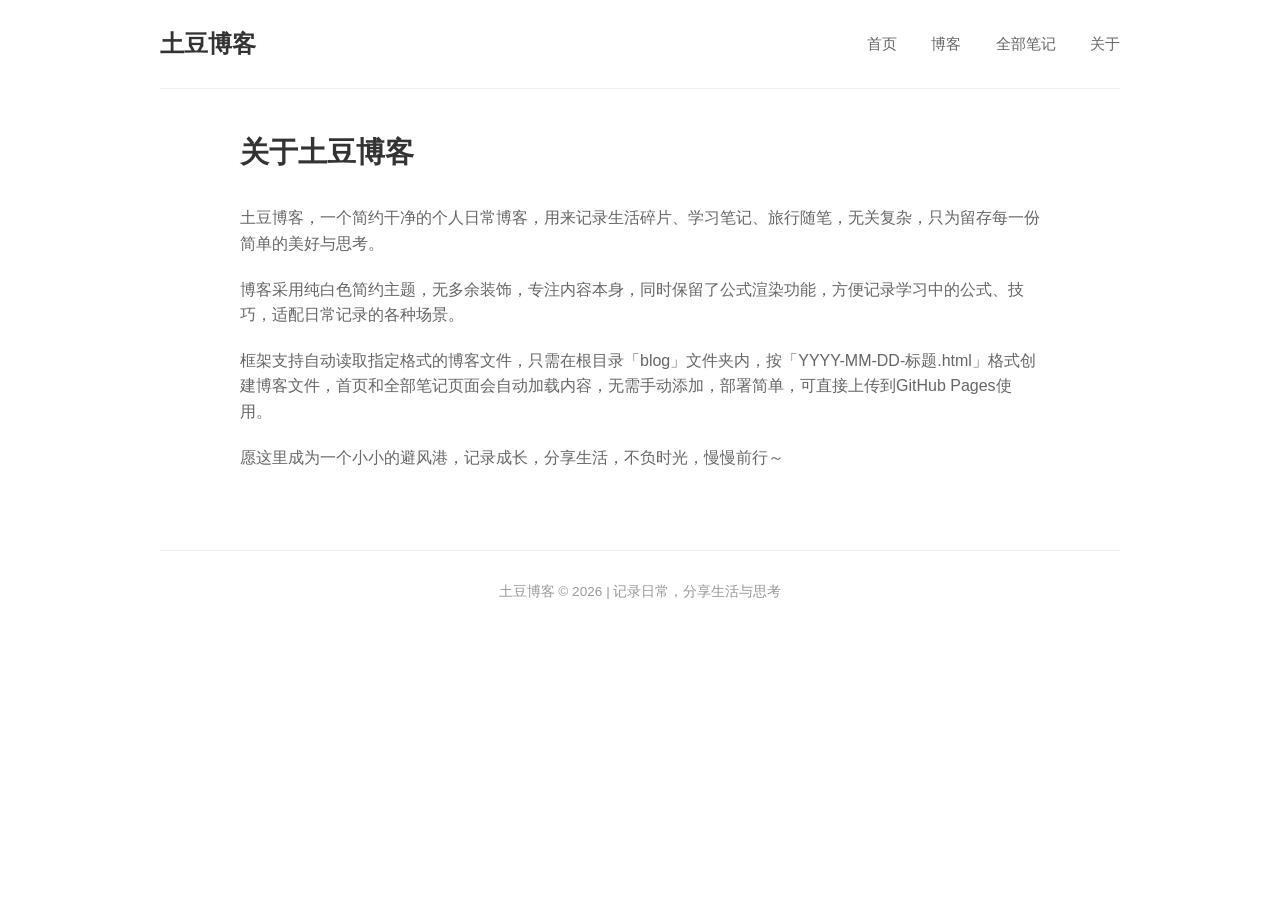
==== about.html @ 10971f91 "add about blog notes.html, rewrite index.html, blog.index still has bug" ====
<!DOCTYPE html>
<html lang="zh-CN">
<head>
    <meta charset="UTF-8">
    <meta name="viewport" content="width=device-width, initial-scale=1.0">
    <title>关于 | 土豆博客</title>
    <style>
        /* 与首页样式一致，保持简约白风格 */
        * {
            margin: 0;
            padding: 0;
            box-sizing: border-box;
            font-family: 'Segoe UI', Tahoma, Geneva, Verdana, sans-serif;
        }
        body {
            background-color: #ffffff;
            color: #333333;
            line-height: 1.6;
            max-width: 1000px;
            margin: 0 auto;
            padding: 0 20px;
        }
        .nav {
            padding: 25px 0;
            border-bottom: 1px solid #f0f0f0;
            margin-bottom: 40px;
        }
        .nav-container {
            display: flex;
            justify-content: space-between;
            align-items: center;
        }
        .logo {
            font-size: 1.5rem;
            font-weight: 600;
            color: #333;
            text-decoration: none;
        }
        .nav-links a {
            margin-left: 30px;
            text-decoration: none;
            color: #666;
            font-size: 0.95rem;
            transition: color 0.3s;
        }
        .nav-links a:hover {
            color: #000;
        }
        .main {
            margin-bottom: 80px;
            max-width: 800px;
            margin-left: auto;
            margin-right: auto;
        }
        .about-title {
            font-size: 1.8rem;
            font-weight: 600;
            margin-bottom: 30px;
            color: #333;
        }
        .about-content p {
            margin-bottom: 20px;
            font-size: 1rem;
            color: #666;
        }
        .footer {
            padding: 30px 0;
            border-top: 1px solid #f0f0f0;
            text-align: center;
            color: #999;
            font-size: 0.85rem;
        }
        @media (max-width: 768px) {
            .nav-container {
                flex-direction: column;
                gap: 15px;
            }
            .nav-links a {
                margin: 0 10px;
            }
            .about-title {
                font-size: 1.5rem;
            }
        }
    </style>
</head>
<body>
    <header class="nav">
        <div class="nav-container">
            <a href="index.html" class="logo">土豆博客</a>
            <div class="nav-links">
                <a href="index.html">首页</a>
				<a href="blog.html">博客</a>
                <a href="notes.html">全部笔记</a>
                <a href="about.html">关于</a>
            </div>
        </div>
    </header>

    <main class="main">
        <h1 class="about-title">关于土豆博客</h1>
        <div class="about-content">
            <p>土豆博客，一个简约干净的个人日常博客，用来记录生活碎片、学习笔记、旅行随笔，无关复杂，只为留存每一份简单的美好与思考。</p>
            <p>博客采用纯白色简约主题，无多余装饰，专注内容本身，同时保留了公式渲染功能，方便记录学习中的公式、技巧，适配日常记录的各种场景。</p>
            <p>框架支持自动读取指定格式的博客文件，只需在根目录「blog」文件夹内，按「YYYY-MM-DD-标题.html」格式创建博客文件，首页和全部笔记页面会自动加载内容，无需手动添加，部署简单，可直接上传到GitHub Pages使用。</p>
            <p>愿这里成为一个小小的避风港，记录成长，分享生活，不负时光，慢慢前行～</p>
        </div>
    </main>

    <footer class="footer">
        <p>土豆博客 © 2026 | 记录日常，分享生活与思考</p>
    </footer>
</body>
</html>
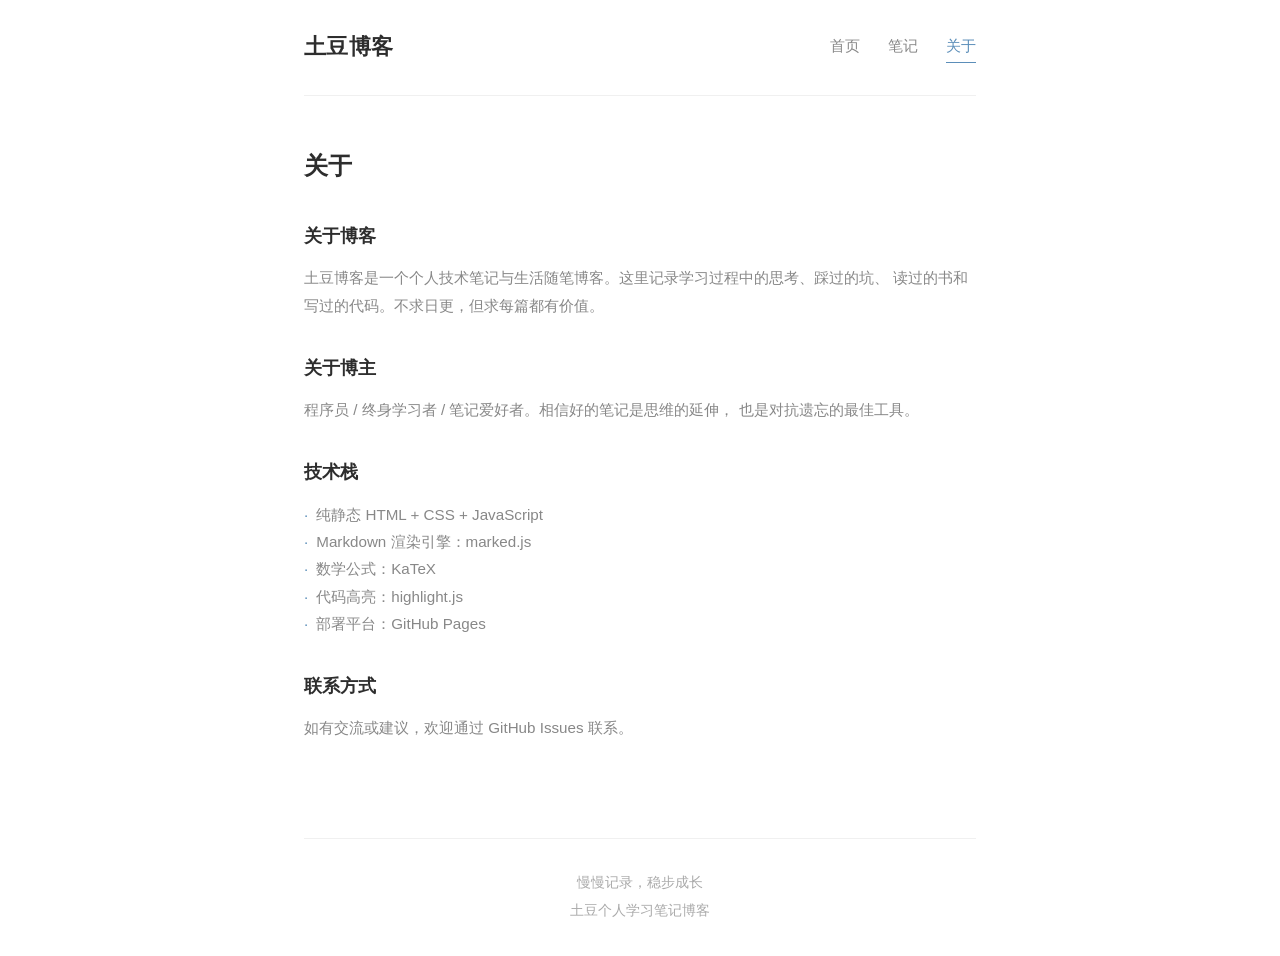
==== commit 6329241c: "use claude code update the blog" ====
--- a/about.html
+++ b/about.html
@@ -1,114 +1,67 @@
 <!DOCTYPE html>
 <html lang="zh-CN">
 <head>
-    <meta charset="UTF-8">
-    <meta name="viewport" content="width=device-width, initial-scale=1.0">
-    <title>关于 | 土豆博客</title>
-    <style>
-        /* 与首页样式一致，保持简约白风格 */
-        * {
-            margin: 0;
-            padding: 0;
-            box-sizing: border-box;
-            font-family: 'Segoe UI', Tahoma, Geneva, Verdana, sans-serif;
-        }
-        body {
-            background-color: #ffffff;
-            color: #333333;
-            line-height: 1.6;
-            max-width: 1000px;
-            margin: 0 auto;
-            padding: 0 20px;
-        }
-        .nav {
-            padding: 25px 0;
-            border-bottom: 1px solid #f0f0f0;
-            margin-bottom: 40px;
-        }
-        .nav-container {
-            display: flex;
-            justify-content: space-between;
-            align-items: center;
-        }
-        .logo {
-            font-size: 1.5rem;
-            font-weight: 600;
-            color: #333;
-            text-decoration: none;
-        }
-        .nav-links a {
-            margin-left: 30px;
-            text-decoration: none;
-            color: #666;
-            font-size: 0.95rem;
-            transition: color 0.3s;
-        }
-        .nav-links a:hover {
-            color: #000;
-        }
-        .main {
-            margin-bottom: 80px;
-            max-width: 800px;
-            margin-left: auto;
-            margin-right: auto;
-        }
-        .about-title {
-            font-size: 1.8rem;
-            font-weight: 600;
-            margin-bottom: 30px;
-            color: #333;
-        }
-        .about-content p {
-            margin-bottom: 20px;
-            font-size: 1rem;
-            color: #666;
-        }
-        .footer {
-            padding: 30px 0;
-            border-top: 1px solid #f0f0f0;
-            text-align: center;
-            color: #999;
-            font-size: 0.85rem;
-        }
-        @media (max-width: 768px) {
-            .nav-container {
-                flex-direction: column;
-                gap: 15px;
-            }
-            .nav-links a {
-                margin: 0 10px;
-            }
-            .about-title {
-                font-size: 1.5rem;
-            }
-        }
-    </style>
+  <meta charset="UTF-8">
+  <meta name="viewport" content="width=device-width, initial-scale=1.0">
+  <meta name="description" content="关于土豆博客 - 个人技术笔记与学习归档">
+  <title>关于 - 土豆博客</title>
+  <link rel="stylesheet" href="source/assets/css/style.css">
 </head>
 <body>
-    <header class="nav">
-        <div class="nav-container">
-            <a href="index.html" class="logo">土豆博客</a>
-            <div class="nav-links">
-                <a href="index.html">首页</a>
-				<a href="blog.html">博客</a>
-                <a href="notes.html">全部笔记</a>
-                <a href="about.html">关于</a>
-            </div>
-        </div>
-    </header>
+  <nav class="nav">
+    <div class="nav-container">
+      <a href="index.html" class="logo">土豆博客</a>
+      <div class="nav-links">
+        <a href="index.html">首页</a>
+        <a href="notes.html">笔记</a>
+        <a href="about.html">关于</a>
+      </div>
+    </div>
+  </nav>
 
-    <main class="main">
-        <h1 class="about-title">关于土豆博客</h1>
-        <div class="about-content">
-            <p>土豆博客，一个简约干净的个人日常博客，用来记录生活碎片、学习笔记、旅行随笔，无关复杂，只为留存每一份简单的美好与思考。</p>
-            <p>博客采用纯白色简约主题，无多余装饰，专注内容本身，同时保留了公式渲染功能，方便记录学习中的公式、技巧，适配日常记录的各种场景。</p>
-            <p>框架支持自动读取指定格式的博客文件，只需在根目录「blog」文件夹内，按「YYYY-MM-DD-标题.html」格式创建博客文件，首页和全部笔记页面会自动加载内容，无需手动添加，部署简单，可直接上传到GitHub Pages使用。</p>
-            <p>愿这里成为一个小小的避风港，记录成长，分享生活，不负时光，慢慢前行～</p>
-        </div>
-    </main>
+  <main class="main">
+    <h1 class="page-title">关于</h1>
 
-    <footer class="footer">
-        <p>土豆博客 © 2026 | 记录日常，分享生活与思考</p>
-    </footer>
+    <div class="about-section">
+      <h2>关于博客</h2>
+      <p>
+        土豆博客是一个个人技术笔记与生活随笔博客。这里记录学习过程中的思考、踩过的坑、
+        读过的书和写过的代码。不求日更，但求每篇都有价值。
+      </p>
+    </div>
+
+    <div class="about-section">
+      <h2>关于博主</h2>
+      <p>
+        程序员 / 终身学习者 / 笔记爱好者。相信好的笔记是思维的延伸，
+        也是对抗遗忘的最佳工具。
+      </p>
+    </div>
+
+    <div class="about-section">
+      <h2>技术栈</h2>
+      <ul>
+        <li>纯静态 HTML + CSS + JavaScript</li>
+        <li>Markdown 渲染引擎：marked.js</li>
+        <li>数学公式：KaTeX</li>
+        <li>代码高亮：highlight.js</li>
+        <li>部署平台：GitHub Pages</li>
+      </ul>
+    </div>
+
+    <div class="about-section">
+      <h2>联系方式</h2>
+      <p>
+        如有交流或建议，欢迎通过 GitHub Issues 联系。
+      </p>
+    </div>
+  </main>
+
+  <footer class="footer">
+    <p class="footer-slogan">慢慢记录，稳步成长</p>
+    <p>土豆个人学习笔记博客</p>
+  </footer>
+
+  <script src="source/assets/js/main.js"></script>
 </body>
-</html>+</html>
--- a/source/assets/css/style.css
+++ b/source/assets/css/style.css
@@ -0,0 +1,477 @@
+/* 土豆博客 - 全局样式 | 现代简约低饱和配色 */
+
+:root {
+  --bg: #ffffff;
+  --text: #2d2d2d;
+  --text-secondary: #888888;
+  --text-muted: #aaaaaa;
+  --border: #f0f0f0;
+  --border-light: #f5f5f5;
+  --accent: #5b8eb9;
+  --accent-hover: #4a7d9e;
+  --code-bg: #f7f8fa;
+  --radius: 4px;
+  --max-width: 720px;
+}
+
+/* ===== Reset ===== */
+*, *::before, *::after {
+  margin: 0;
+  padding: 0;
+  box-sizing: border-box;
+}
+
+html {
+  font-size: 16px;
+  -webkit-text-size-adjust: 100%;
+}
+
+body {
+  font-family: -apple-system, BlinkMacSystemFont, "Segoe UI", "Noto Sans SC", "PingFang SC", "Microsoft YaHei", sans-serif;
+  background-color: var(--bg);
+  color: var(--text);
+  line-height: 1.8;
+  max-width: var(--max-width);
+  margin: 0 auto;
+  padding: 0 24px;
+  min-height: 100vh;
+  display: flex;
+  flex-direction: column;
+}
+
+/* ===== Navigation ===== */
+.nav {
+  padding: 28px 0;
+  border-bottom: 1px solid var(--border);
+  margin-bottom: 48px;
+}
+
+.nav-container {
+  display: flex;
+  justify-content: space-between;
+  align-items: center;
+}
+
+.logo {
+  font-size: 1.35rem;
+  font-weight: 600;
+  color: var(--text);
+  text-decoration: none;
+  letter-spacing: 0.02em;
+}
+
+.logo:hover {
+  color: var(--accent);
+}
+
+.nav-links {
+  display: flex;
+  gap: 28px;
+}
+
+.nav-links a {
+  text-decoration: none;
+  color: var(--text-secondary);
+  font-size: 0.95rem;
+  transition: color 0.2s;
+  padding-bottom: 2px;
+  border-bottom: 1px solid transparent;
+}
+
+.nav-links a:hover,
+.nav-links a.active {
+  color: var(--accent);
+  border-bottom-color: var(--accent);
+}
+
+/* ===== Main Content ===== */
+.main {
+  flex: 1;
+}
+
+/* ===== Page Title ===== */
+.page-title {
+  font-size: 1.5rem;
+  font-weight: 600;
+  margin-bottom: 32px;
+  color: var(--text);
+}
+
+/* ===== Blog List (Homepage) ===== */
+.post-list {
+  list-style: none;
+}
+
+.post-item {
+  padding: 24px 0;
+  border-bottom: 1px solid var(--border-light);
+  transition: background 0.15s;
+}
+
+.post-item:first-child {
+  padding-top: 0;
+}
+
+.post-item:hover {
+  background: #fafbfc;
+  margin: 0 -12px;
+  padding-left: 12px;
+  padding-right: 12px;
+  border-radius: var(--radius);
+}
+
+.post-date {
+  font-size: 0.85rem;
+  color: var(--text-muted);
+  margin-bottom: 4px;
+}
+
+.post-title-link {
+  font-size: 1.15rem;
+  font-weight: 500;
+  color: var(--text);
+  text-decoration: none;
+  display: inline-block;
+  margin-bottom: 6px;
+}
+
+.post-title-link:hover {
+  color: var(--accent);
+}
+
+.post-excerpt {
+  font-size: 0.92rem;
+  color: var(--text-secondary);
+  line-height: 1.7;
+}
+
+.post-tags {
+  margin-top: 8px;
+  display: flex;
+  gap: 8px;
+  flex-wrap: wrap;
+}
+
+.post-tag {
+  font-size: 0.78rem;
+  color: var(--accent);
+  background: #f0f5f9;
+  padding: 2px 10px;
+  border-radius: 12px;
+  text-decoration: none;
+}
+
+/* ===== Article Page ===== */
+.article-header {
+  margin-bottom: 36px;
+}
+
+.article-title {
+  font-size: 1.6rem;
+  font-weight: 600;
+  line-height: 1.4;
+  margin-bottom: 12px;
+}
+
+.article-meta {
+  font-size: 0.88rem;
+  color: var(--text-muted);
+}
+
+.article-meta span {
+  margin-right: 16px;
+}
+
+.article-category {
+  color: var(--accent);
+}
+
+/* Article content (rendered from Markdown) */
+.article-content {
+  font-size: 1rem;
+  line-height: 1.85;
+}
+
+.article-content h2 {
+  font-size: 1.35rem;
+  font-weight: 600;
+  margin: 40px 0 16px;
+  padding-bottom: 8px;
+  border-bottom: 1px solid var(--border-light);
+}
+
+.article-content h3 {
+  font-size: 1.15rem;
+  font-weight: 600;
+  margin: 32px 0 12px;
+}
+
+.article-content h4 {
+  font-size: 1.05rem;
+  font-weight: 600;
+  margin: 24px 0 10px;
+}
+
+.article-content p {
+  margin: 14px 0;
+}
+
+.article-content ul, .article-content ol {
+  margin: 12px 0;
+  padding-left: 24px;
+}
+
+.article-content li {
+  margin: 6px 0;
+}
+
+.article-content blockquote {
+  border-left: 3px solid var(--accent);
+  padding: 4px 16px;
+  margin: 16px 0;
+  color: var(--text-secondary);
+  background: #fafbfc;
+  border-radius: 0 var(--radius) var(--radius) 0;
+}
+
+.article-content a {
+  color: var(--accent);
+  text-decoration: none;
+  border-bottom: 1px dotted var(--accent);
+}
+
+.article-content a:hover {
+  border-bottom-style: solid;
+}
+
+/* Images */
+.article-content img {
+  display: block;
+  max-width: 100%;
+  height: auto;
+  margin: 20px auto;
+  border-radius: var(--radius);
+}
+
+.article-content .img-caption {
+  text-align: center;
+  font-size: 0.85rem;
+  color: var(--text-muted);
+  margin-top: -12px;
+  margin-bottom: 20px;
+}
+
+/* Horizontal rule */
+.article-content hr {
+  border: none;
+  border-top: 1px solid var(--border-light);
+  margin: 32px 0;
+}
+
+/* ===== Code Blocks ===== */
+.article-content code {
+  font-family: "SF Mono", "Fira Code", "JetBrains Mono", "Consolas", monospace;
+  font-size: 0.88em;
+  background: var(--code-bg);
+  padding: 2px 6px;
+  border-radius: 3px;
+  color: #c7254e;
+}
+
+.article-content pre {
+  background: var(--code-bg);
+  padding: 20px 24px;
+  border-radius: var(--radius);
+  overflow-x: auto;
+  margin: 16px 0;
+  line-height: 1.6;
+  border: 1px solid var(--border);
+}
+
+.article-content pre code {
+  background: none;
+  padding: 0;
+  color: var(--text);
+  font-size: 0.9rem;
+}
+
+/* KaTeX formula */
+.katex-display {
+  margin: 20px 0 !important;
+  overflow-x: auto;
+  overflow-y: hidden;
+}
+
+.katex {
+  font-size: 1.1em !important;
+}
+
+/* ===== Footer ===== */
+.footer {
+  padding: 32px 0;
+  border-top: 1px solid var(--border);
+  text-align: center;
+  color: var(--text-muted);
+  font-size: 0.85rem;
+  margin-top: 64px;
+}
+
+.footer-slogan {
+  margin-bottom: 4px;
+}
+
+/* ===== About Page ===== */
+.about-section {
+  margin-bottom: 32px;
+}
+
+.about-section h2 {
+  font-size: 1.15rem;
+  font-weight: 600;
+  margin-bottom: 12px;
+  color: var(--text);
+}
+
+.about-section p, .about-section li {
+  font-size: 0.95rem;
+  color: var(--text-secondary);
+  line-height: 1.8;
+}
+
+.about-section ul {
+  list-style: none;
+  padding: 0;
+}
+
+.about-section li::before {
+  content: "·";
+  color: var(--accent);
+  margin-right: 8px;
+}
+
+/* ===== Notes Page ===== */
+.notes-list {
+  list-style: none;
+}
+
+.note-item {
+  padding: 20px 0;
+  border-bottom: 1px solid var(--border-light);
+}
+
+.note-item:first-child {
+  padding-top: 0;
+}
+
+.note-date {
+  font-size: 0.82rem;
+  color: var(--text-muted);
+  margin-bottom: 4px;
+}
+
+.note-content {
+  font-size: 0.98rem;
+  color: var(--text);
+  line-height: 1.8;
+}
+
+.note-content a {
+  color: var(--accent);
+  text-decoration: none;
+}
+
+.note-content a:hover {
+  text-decoration: underline;
+}
+
+/* ===== Loading & Error ===== */
+.loading, .error-msg {
+  text-align: center;
+  padding: 48px 0;
+  color: var(--text-secondary);
+}
+
+.error-msg {
+  color: #c0392b;
+}
+
+/* ===== Back to Top ===== */
+.back-top {
+  text-align: center;
+  margin-top: 32px;
+}
+
+.back-top a {
+  font-size: 0.88rem;
+  color: var(--text-muted);
+  text-decoration: none;
+}
+
+.back-top a:hover {
+  color: var(--accent);
+}
+
+/* ===== Responsive - Mobile ===== */
+@media (max-width: 768px) {
+  body {
+    padding: 0 16px;
+  }
+
+  .nav {
+    padding: 20px 0;
+    margin-bottom: 32px;
+  }
+
+  .logo {
+    font-size: 1.2rem;
+  }
+
+  .nav-links {
+    gap: 16px;
+  }
+
+  .nav-links a {
+    font-size: 0.88rem;
+  }
+
+  .page-title {
+    font-size: 1.3rem;
+    margin-bottom: 24px;
+  }
+
+  .article-title {
+    font-size: 1.35rem;
+  }
+
+  .article-content {
+    font-size: 0.95rem;
+  }
+
+  .article-content h2 {
+    font-size: 1.2rem;
+  }
+
+  .article-content h3 {
+    font-size: 1.05rem;
+  }
+
+  .article-content pre {
+    padding: 16px;
+    margin: 12px -8px;
+    border-radius: 0;
+    border-left: none;
+    border-right: none;
+  }
+
+  .post-item:hover {
+    margin: 0;
+    padding-left: 0;
+    padding-right: 0;
+    background: none;
+  }
+
+  .footer {
+    margin-top: 40px;
+    padding: 24px 0;
+  }
+}
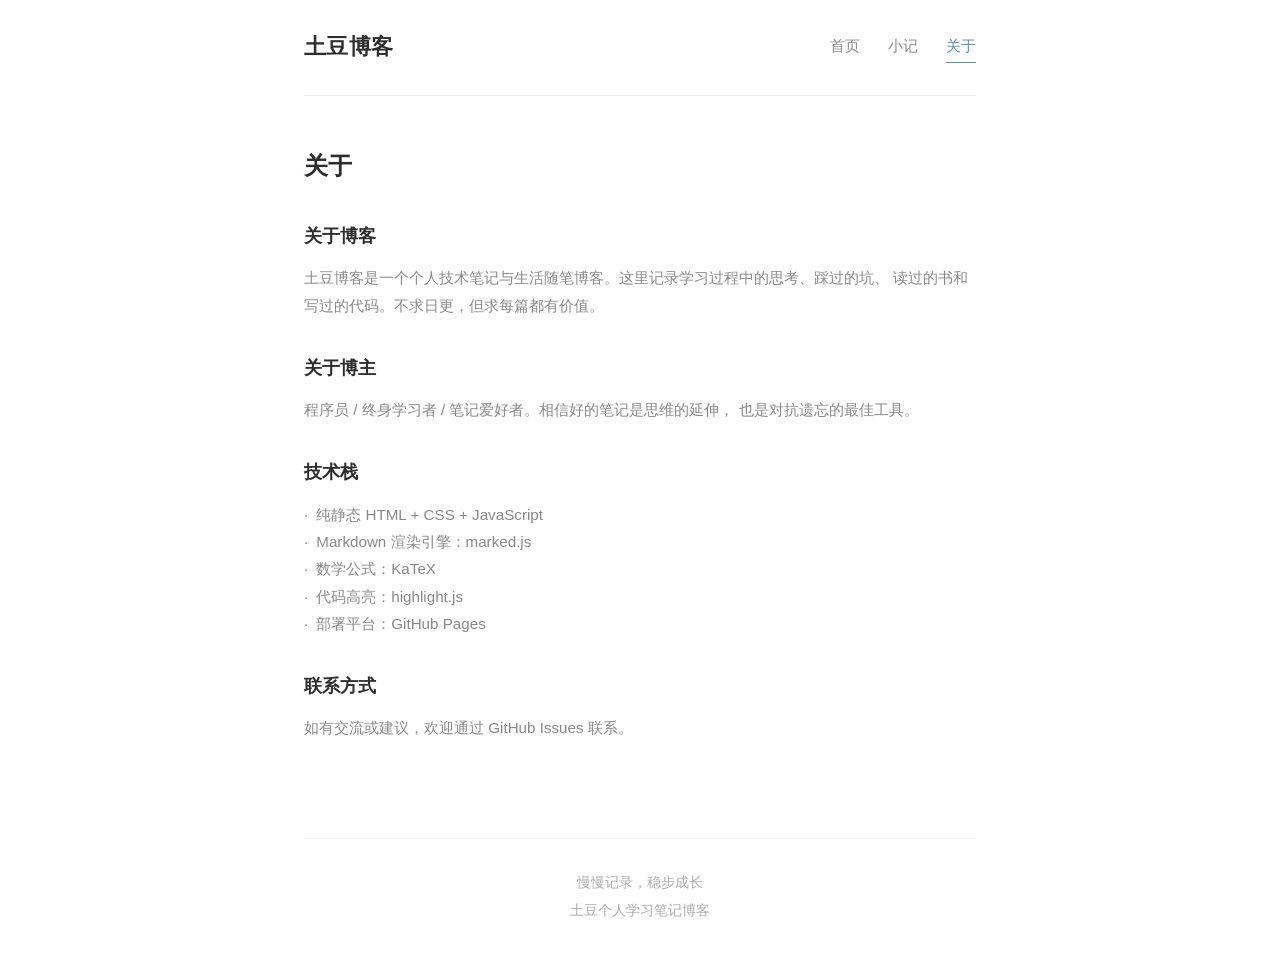
==== commit 9383a007: "[新增] 笔记功能改造为小记：动态加载 Markdown、LaTeX 公式渲染、独立数据文件 - 新建 source/_notes/ 目录及 notes-list.json 数据文件 - notes." ====
--- a/about.html
+++ b/about.html
@@ -13,7 +13,7 @@
       <a href="index.html" class="logo">土豆博客</a>
       <div class="nav-links">
         <a href="index.html">首页</a>
-        <a href="notes.html">笔记</a>
+        <a href="notes.html">小记</a>
         <a href="about.html">关于</a>
       </div>
     </div>
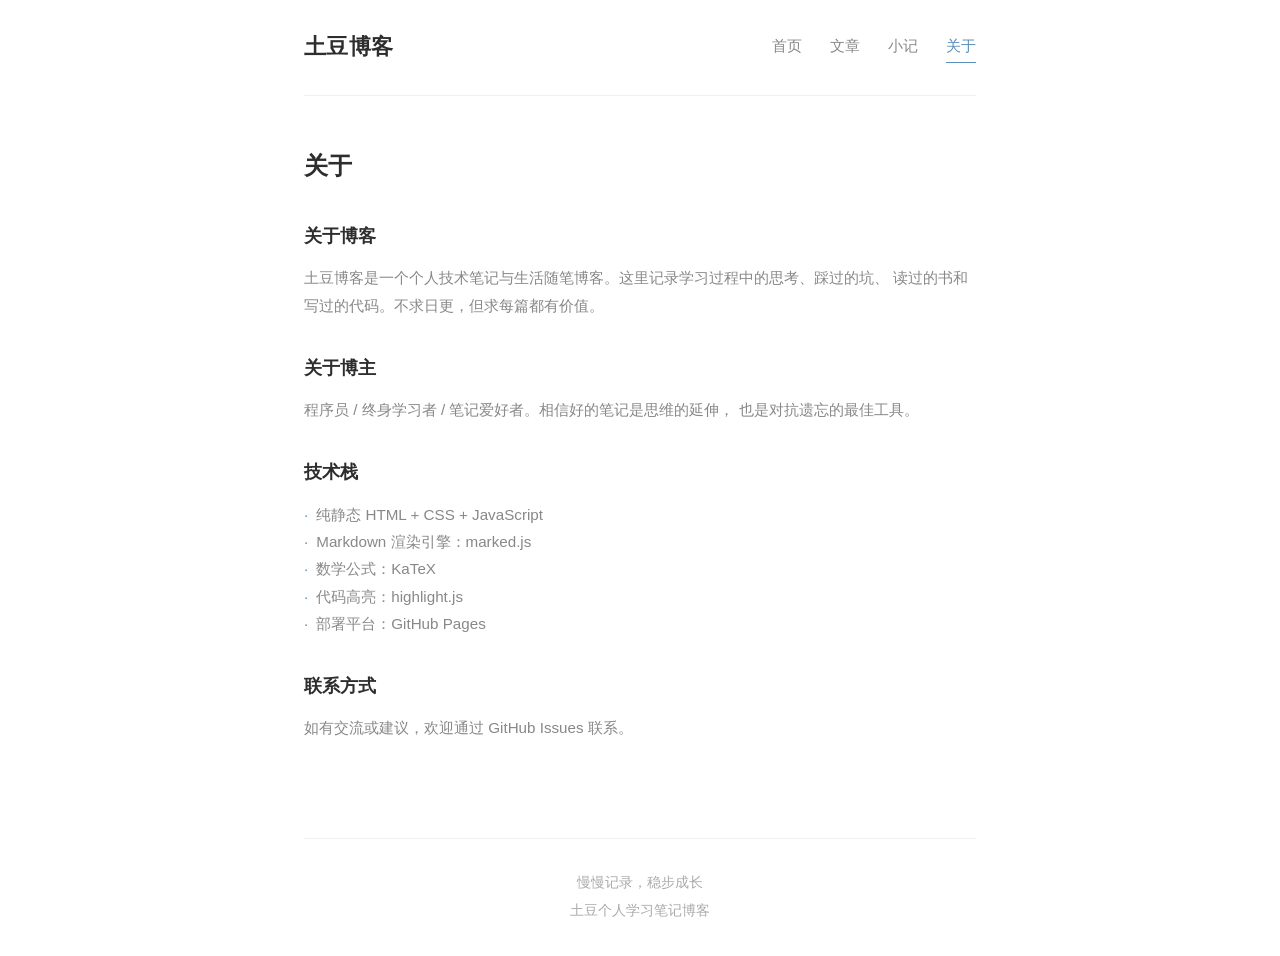
==== commit 5fdcd255: "[重构] 首页改造为门户界面，文章列表独立为 articles.html - index.html 改为门户首页，含文章/小记两个入口卡片 - 新建 articles.html 承载文章列表（原 in" ====
--- a/about.html
+++ b/about.html
@@ -13,6 +13,7 @@
       <a href="index.html" class="logo">土豆博客</a>
       <div class="nav-links">
         <a href="index.html">首页</a>
+        <a href="articles.html">文章</a>
         <a href="notes.html">小记</a>
         <a href="about.html">关于</a>
       </div>
--- a/source/assets/css/style.css
+++ b/source/assets/css/style.css
@@ -395,6 +395,66 @@
   color: #c0392b;
 }
 
+/* ===== Portal (首页门户) ===== */
+.portal {
+  text-align: center;
+  padding: 24px 0 48px;
+}
+
+.portal-title {
+  font-size: 1.8rem;
+  font-weight: 600;
+  color: var(--text);
+  margin-bottom: 8px;
+}
+
+.portal-desc {
+  font-size: 1rem;
+  color: var(--text-secondary);
+  margin-bottom: 48px;
+}
+
+.portal-cards {
+  display: flex;
+  gap: 24px;
+  justify-content: center;
+}
+
+.portal-card {
+  display: block;
+  width: 240px;
+  padding: 36px 24px;
+  border: 1px solid var(--border);
+  border-radius: 8px;
+  text-decoration: none;
+  color: var(--text);
+  transition: border-color 0.2s, box-shadow 0.2s;
+}
+
+.portal-card:hover {
+  border-color: var(--accent);
+  box-shadow: 0 2px 12px rgba(91, 142, 185, 0.12);
+}
+
+.portal-card-icon {
+  font-size: 2rem;
+  display: block;
+  margin-bottom: 16px;
+}
+
+.portal-card-title {
+  font-size: 1.1rem;
+  font-weight: 600;
+  margin-bottom: 8px;
+  color: var(--text);
+}
+
+.portal-card-desc {
+  font-size: 0.85rem;
+  color: var(--text-secondary);
+  line-height: 1.6;
+}
+
 /* ===== Back to Top ===== */
 .back-top {
   text-align: center;
@@ -474,4 +534,18 @@
     margin-top: 40px;
     padding: 24px 0;
   }
-}
+
+  .portal-title {
+    font-size: 1.4rem;
+  }
+
+  .portal-cards {
+    flex-direction: column;
+    align-items: center;
+  }
+
+  .portal-card {
+    width: 100%;
+    max-width: 320px;
+  }
+}
